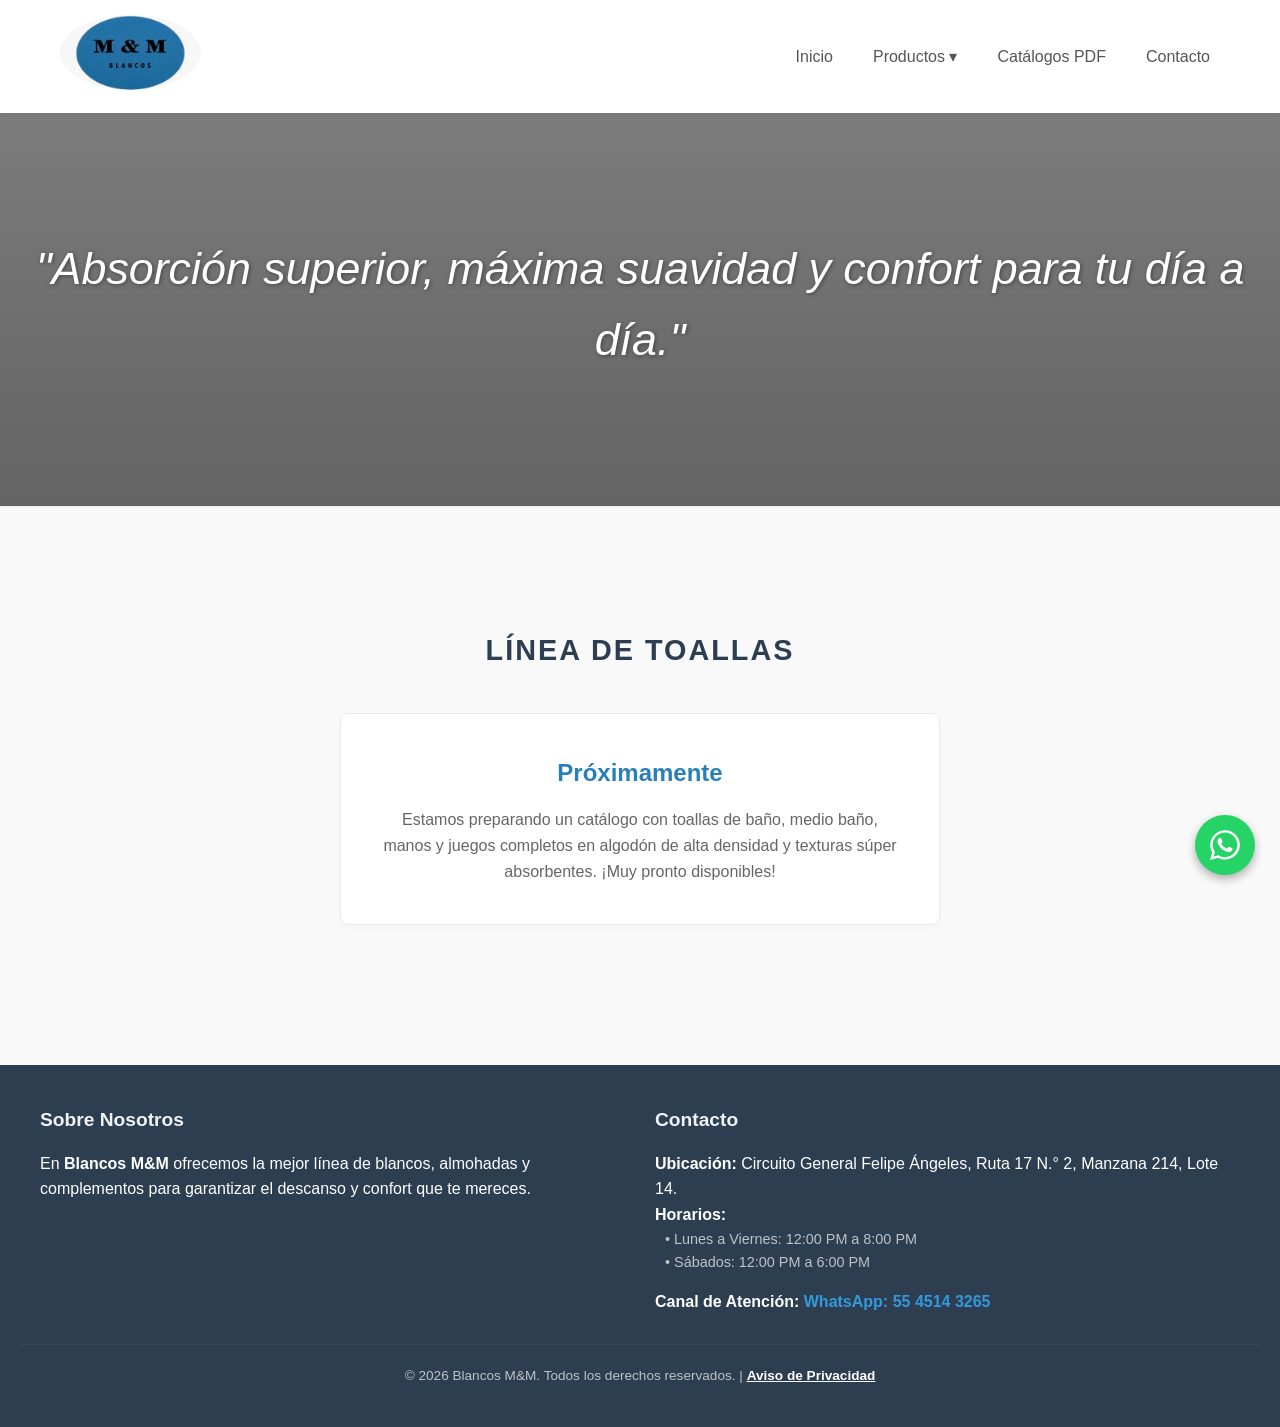
==== toallas.html @ c6380c53 "Add files via upload" ====
<!DOCTYPE html>
<html lang="es">
<head>
    <meta charset="UTF-8">
    <meta name="viewport" content="width=device-width, initial-scale=1.0">
    <title>Toallas - Blancos M&M</title>
    <link rel="stylesheet" href="estilos.css">
</head>
<body>

    <!-- MENÚ DE NAVEGACIÓN -->
   <header>
        <div class="header-container">
            <div class="logo-container">
                <a href="index.html">
                    <img src="image_222a88.jpg" alt="Blancos M&M" class="logo-img">
                </a>
            </div>

            <!-- Botón del menú desplegable (Menú Hamburguesa) -->
            <input type="checkbox" id="menu-toggle" class="menu-checkbox">
            <label for="menu-toggle" class="menu-icon">
                <span></span>
                <span></span>
                <span></span>
            </label>

            <!-- Menú de Navegación -->
            <nav class="nav-menu">
                <ul>
                    <li><a href="index.html">Inicio</a></li>
                    
                    <!-- Submenú Plegable para Productos -->
                    <li class="dropdown">
                        <a href="#" class="dropdown-btn">Productos ▾</a>
                        <ul class="dropdown-content">
                            <li><a href="sabanas.html">Sábanas</a></li>
                            <li><a href="edredones.html">Edredones</a></li>
                            <li><a href="almohadas.html">Almohadas</a></li>
                            <li><a href="cortinas.html">Cortinas</a></li>
                            <li><a href="toallas.html">Toallas</a></li>
                        </ul>
                    </li>

                    <li><a href="Catalogos.html">Catálogos PDF</a></li>
                    <li><a href="#contacto">Contacto</a></li>
                </ul>
            </nav>
        </div>
    </header>

  <!-- SECCIÓN PRINCIPAL / ESLOGAN DE TOALLAS CON FONDO PERSONALIZADO -->
    <section class="hero hero-toallas">
        <h2>"Absorción superior, máxima suavidad y confort para tu día a día."</h2>
    </section>

    <!-- PROXIMAMENTE -->
    <main class="featured-categories" style="padding: 60px 20px;">
        <h2 class="section-title">Línea de Toallas</h2>
        <div style="background: #ffffff; padding: 40px; border-radius: 8px; border: 1px solid #eaeaea; max-width: 600px; margin: 0 auto; text-align: center; box-shadow: 0 4px 6px rgba(0,0,0,0.02);">
            <h3 style="color: #2980b9; margin-bottom: 15px; font-size: 1.5rem;">Próximamente</h3>
            <p style="color: #666; line-height: 1.6;">Estamos preparando un catálogo con toallas de baño, medio baño, manos y juegos completos en algodón de alta densidad y texturas súper absorbentes. ¡Muy pronto disponibles!</p>
        </div>
    </main>

    <!-- BOTÓN FLOTANTE DE WHATSAPP -->
    <a href="https://wa.me/525545143265" class="whatsapp-floating-btn" target="_blank">
        <svg xmlns="http://www.w3.org/2000/svg" viewBox="0 0 448 512" class="whatsapp-icon"><path d="M380.9 97.1C339 55.1 283.2 32 223.9 32c-122.4 0-222 99.6-222 222 0 39.1 10.2 77.3 29.6 111L0 480l117.7-30.9c32.4 17.7 68.9 27 106.1 27h.1c122.3 0 224.1-99.6 224.1-222 0-59.3-25.2-115-67.1-157zm-157 341.6c-33.2 0-65.7-8.9-94-25.7l-6.7-4-69.8 18.3L72 359.2l-4.4-7c-18.5-29.4-28.2-63.3-28.2-98.2 0-101.7 82.8-184.5 184.6-184.5 49.3 0 95.6 19.2 130.4 54.1 34.8 34.9 56.2 81.2 56.1 130.5 0 101.8-84.9 184.6-186.6 184.6zm101.2-138.2c-5.5-2.8-32.8-16.2-37.9-18-5.1-1.9-8.8-2.8-12.5 2.8-3.7 5.6-14.3 18-17.6 21.8-3.2 3.7-6.5 4.2-12 1.4-32.6-16.3-54-29.1-75.5-66-5.7-9.8 5.7-9.1 16.3-30.3 1.8-3.7.9-6.9-.5-9.7-1.4-2.8-12.5-30.1-17.1-41.2-4.5-10.8-9.1-9.3-12.5-9.5-3.2-.2-6.9-.2-10.6-.2-3.7 0-9.7 1.4-14.8 6.9-5.1 5.6-19.4 19-19.4 46.3 0 27.3 19.9 53.7 22.6 57.4 2.8 3.7 39.1 59.7 94.8 83.8 35.2 15.2 49 16.5 66.6 13.9 10.7-1.6 32.8-13.4 37.4-26.4 4.6-13 4.6-24.1 3.2-26.4-1.3-2.5-5-3.9-10.5-6.6z"/></svg>
    </a>

    <!-- FOOTER -->
    <footer id="contacto">
        <div class="footer-container">
            <div class="footer-info">
                <h4>Sobre Nosotros</h4>
                <p>En <strong>Blancos M&M</strong> ofrecemos la mejor línea de blancos, almohadas y complementos para garantizar el descanso y confort que te mereces.</p>
            </div>
            <div class="footer-contact">
                <h4>Contacto</h4>
                <p><strong>Ubicación:</strong> Circuito General Felipe Ángeles, Ruta 17 N.° 2, Manzana 214, Lote 14.</p>
                <p><strong>Horarios:</strong></p>
                <p style="padding-left: 10px; font-size: 0.9rem; color: #bdc3c7;">• Lunes a Viernes: 12:00 PM a 8:00 PM</p>
                <p style="padding-left: 10px; font-size: 0.9rem; color: #bdc3c7; margin-bottom: 10px;">• Sábados: 12:00 PM a 6:00 PM</p>
                <p><strong>Canal de Atención:</strong> <a href="https://wa.me/525545143265" target="_blank">WhatsApp: 55 4514 3265</a></p>
            </div>
        </div>
      <div class="footer-bottom">
            <p>&copy; 2026 Blancos M&M. Todos los derechos reservados. | <strong><a href="privacidad.html" style="color: #ffffff; text-decoration: underline;">Aviso de Privacidad</a></strong></p>
        </div>
    </footer>

</body>
</html>
---- estilos.css ----
/* ==========================================
   1. ESTILOS GENERALES Y RESETEO
   ========================================== */
* {
    margin: 0;
    padding: 0;
    box-sizing: border-box;
    font-family: 'Segoe UI', Tahoma, Geneva, Verdana, sans-serif;
}

body {
    background-color: #f9f9f9;
    color: #333;
    line-height: 1.6;
}

/* ==========================================
   2. ENCABEZADO (HEADER) Y LOGOTIPO
   ========================================== */
header {
    background-color: #ffffff;
    box-shadow: 0 2px 10px rgba(0,0,0,0.05);
    position: sticky;
    top: 0;
    z-index: 1000;
}

.header-container {
    max-width: 1200px;
    margin: 0 auto;
    padding: 15px 20px;
    display: flex;
    justify-content: space-between;
    align-items: center;
    flex-wrap: wrap;
}

.logo-container {
    display: flex;
    align-items: center;
}

.logo-img {
    height: 75px; /* Controla la altura del óvalo del logo */
    width: auto;
    object-fit: contain;
    border-radius: 50% / 50%; /* Asegura que mantenga la geometría ovalada */
}

/* ==========================================
   3. MENÚ DE NAVEGACIÓN
   ========================================== */
nav ul {
    list-style: none;
    display: flex;
    gap: 20px;
}

nav a {
    text-decoration: none;
    color: #555;
    font-weight: 500;
    transition: color 0.3s;
    padding: 5px 10px;
}

/* Estado activo (página actual) y efecto Hover */
nav a:hover, nav a.active {
    color: #2980b9; /* Azul corporativo alineado al logo */
    border-bottom: 2px solid #2980b9;
}


/* ==========================================
   SECCIÓN HÉROE (ESLOGAN) - FONDO LOCAL
   ========================================== */
.hero {
    /* Mantenemos el filtro oscuro para legibilidad y llamamos a la imagen local */
    background: linear-gradient(rgba(0, 0, 0, 0.5), rgba(0, 0, 0, 0.6)), 
                url('FondoBlancosM&M.avif') 
                no-repeat center center/cover;
    padding: 120px 20px;
    text-align: center;
    border-bottom: 1px solid #eee;
}

.hero h2 {
    font-size: 2.8rem;
    color: #ffffff; /* CAMBIAMOS EL TEXTO A BLANCO para que contraste a la perfección con el fondo oscuro */
    font-style: italic;
    font-weight: 300;
    margin-bottom: 10px;
    text-shadow: 1px 1px 4px rgba(0, 0, 0, 0.4); /* Sombra sutil al texto para mayor legibilidad */
}

/* ==========================================
   5. SECCIÓN DE CATEGORÍAS (GRID)
   ========================================== */
.featured-categories {
    max-width: 1200px;
    margin: 60px auto;
    padding: 0 20px;
    text-align: center;
}

.section-title {
    font-size: 1.8rem;
    color: #2c3e50;
    margin-bottom: 40px;
    text-transform: uppercase;
    letter-spacing: 2px;
}

/* Rejilla adaptativa automática */
.categories-grid {
    display: grid;
    grid-template-columns: repeat(auto-fit, minmax(280px, 1fr));
    gap: 30px;
}

/* Tarjetas individuales de categorías */
.category-card {
    background: #ffffff;
    padding: 40px 20px;
    border-radius: 8px;
    box-shadow: 0 4px 6px rgba(0,0,0,0.02);
    transition: transform 0.3s, box-shadow 0.3s;
    border: 1px solid #eaeaea;
}

/* Efecto de elevación al pasar el mouse */
.category-card:hover {
    transform: translateY(-5px);
    box-shadow: 0 10px 20px rgba(0,0,0,0.05);
}

.category-card h3 {
    color: #2980b9;
    font-size: 1.4rem;
    margin-bottom: 15px;
}

.category-card p {
    color: #666;
    font-size: 0.95rem;
}

/* ==========================================
   6. PIE DE PÁGINA (FOOTER)
   ========================================== */
footer {
    background-color: #2c3e50;
    color: #ffffff;
    padding: 40px 20px;
    margin-top: 80px;
}

.footer-container {
    max-width: 1200px;
    margin: 0 auto;
    display: flex;
    justify-content: space-between;
    flex-wrap: wrap;
    gap: 30px;
}

.footer-info, .footer-contact {
    flex: 1;
    min-width: 250px;
}

.footer-info h4, .footer-contact h4 {
    font-size: 1.2rem;
    margin-bottom: 15px;
    color: #f1f2f6;
}

.footer-contact a {
    color: #3498db; /* Azul más claro para contraste sobre fondo oscuro */
    text-decoration: none;
    font-weight: bold;
    display: inline-block;
    margin-top: 5px;
}

.footer-bottom {
    text-align: center;
    margin-top: 30px;
    padding-top: 20px;
    border-top: 1px solid #34495e;
    font-size: 0.85rem;
    color: #bdc3c7;
}

/* ==========================================
   7. RESPONSIVE DESIGN (MEDIA QUERIES)
   ========================================== */
@media (max-width: 768px) {
    .header-container {
        flex-direction: column;
        gap: 15px;
    }
    
    nav ul {
        flex-wrap: wrap;
        justify-content: center;
    }
    
    .hero h2 {
        font-size: 1.8rem;
    }

}
 /* ==========================================
   8. BOTÓN FLOTANTE DE WHATSAPP
   ========================================== */
.whatsapp-floating-btn {
    position: fixed;
    width: 60px;
    height: 60px;
    bottom: 25px;
    right: 25px;
    background-color: #25D366; /* Verde oficial de WhatsApp */
    border-radius: 50%;
    display: flex;
    align-items: center;
    justify-content: center;
    box-shadow: 0px 4px 10px rgba(0, 0, 0, 0.3); /* Sombra difuminada más natural */
    z-index: 9999; /* Asegura que esté por encima de absolutamente todo */
    transition: transform 0.2s ease, background-color 0.2s ease;
}

/* Efecto al pasar el mouse */
.whatsapp-floating-btn:hover {
    transform: scale(1.05); /* Crecimiento sutil, no exagerado */
    background-color: #20ba5a; /* Variación oficial al interactuar */
}

/* Icono SVG interior */
.whatsapp-icon {
    width: 34px;
    height: 34px;
    fill: #ffffff; /* El teléfono y trazo interno en color blanco puro */
}
/* ==========================================
   MENÚ DESPLEGABLE Y NAVEGACIÓN REORGANIZADA
   ========================================== */

/* Checkbox oculto para el control del menú en móviles */
.menu-checkbox {
    display: none;
}

.menu-icon {
    display: none;
    flex-direction: column;
    justify-content: space-between;
    width: 30px;
    height: 21px;
    cursor: pointer;
}

.menu-icon span {
    display: block;
    height: 3px;
    width: 100%;
    background-color: #2c3e50;
    border-radius: 3px;
    transition: all 0.3s ease;
}

/* Submenú desplegable para "Productos" (Desktop) */
.dropdown {
    position: relative;
}

.dropdown-content {
    display: none;
    position: absolute;
    top: 100%;
    left: 0;
    background-color: #ffffff;
    min-width: 180px;
    box-shadow: 0px 8px 16px rgba(0,0,0,0.1);
    border-radius: 4px;
    padding: 10px 0;
    z-index: 1000;
}

.dropdown-content li {
    display: block;
    margin: 0;
}

.dropdown-content li a {
    padding: 10px 20px;
    display: block;
    color: #333333;
    font-size: 0.95rem;
}

.dropdown-content li a:hover {
    background-color: #f5f5f5;
    color: #2980b9;
}

/* Mostrar submenú al pasar el cursor (Hover) */
.dropdown:hover .dropdown-content {
    display: block;
}

/* ==========================================
   ADAPTATIVO PARA CELULARES (Móviles)
   ========================================== */
@media (max-width: 768px) {
    .menu-icon {
        display: flex; /* Muestra el icono de tres rayitas */
    }

    .nav-menu {
        display: none; /* Oculta el menú por defecto en pantallas chicas */
        width: 100%;
        position: absolute;
        top: 100%;
        left: 0;
        background-color: #ffffff;
        box-shadow: 0px 10px 15px rgba(0,0,0,0.1);
        padding: 20px 0;
    }

    .nav-menu ul {
        flex-direction: column;
        align-items: center;
        gap: 15px;
    }

    /* Mostrar menú al presionar el botón hamburguesa */
    .menu-checkbox:checked ~ .nav-menu {
        display: block;
    }

    .dropdown-content {
        position: static;
        box-shadow: none;
        background-color: #f9f9f9;
        text-align: center;
    }
    
}
/* ==========================================
   EFECTO HOVER E INFORMACIÓN DESPLEGABLE EN SÁBANAS
   ========================================== */

/* Contenedor relativo para posicionar la capa */
.product-img-wrapper {
    position: relative;
    overflow: hidden;
}

/* Capa oscura superpuesta que aparece al pasar el cursor */
.product-overlay {
    position: absolute;
    top: 0;
    left: 0;
    width: 100%;
    height: 100%;
    background: rgba(44, 62, 80, 0.92); /* Azul oscuro corporativo con transparencia */
    color: #ffffff;
    display: flex;
    flex-direction: column;
    justify-content: center;
    align-items: center;
    padding: 20px;
    box-sizing: border-box;
    opacity: 0; /* Oculto por defecto */
    transition: opacity 0.3s ease-in-out;
    text-align: center;
}

/* Mostrar la capa al pasar el ratón */
.product-card:hover .product-overlay {
    opacity: 1;
}

.product-overlay p {
    margin: 4px 0;
    font-size: 0.9rem;
    color: #ecf0f1;
}

.product-overlay strong {
    color: #3498db;
}

/* Botón directo a WhatsApp dentro de la tarjeta */
.btn-ws-card {
    display: inline-block;
    margin-top: 12px;
    padding: 8px 14px;
    background-color: #25D366;
    color: #ffffff !important;
    text-decoration: none;
    font-size: 0.85rem;
    font-weight: bold;
    border-radius: 4px;
    transition: background-color 0.2s ease, transform 0.2s ease;
}

.btn-ws-card:hover {
    background-color: #20ba5a;
    transform: scale(1.03);
}
/* ==========================================
   FONDO PERSONALIZADO PARA SECCIÓN SÁBANAS
   ========================================== */
.hero-sabanas {
    background: linear-gradient(rgba(0, 0, 0, 0.5), rgba(0, 0, 0, 0.6)), 
                url('FondoSabanas.png') 
                no-repeat center center/cover !important;
}

/* ==========================================
   FONDO PERSONALIZADO PARA SECCIÓN EDREDONES
   ========================================== */
.hero-edredones {
    background: linear-gradient(rgba(0, 0, 0, 0.5), rgba(0, 0, 0, 0.6)), 
                url('FondoEdredones.png') 
                no-repeat center center/cover !important;
}

/* ==========================================
   FONDO PERSONALIZADO PARA SECCIÓN ALMOHADAS
   ========================================== */
.hero-almohadas {
    background: linear-gradient(rgba(0, 0, 0, 0.5), rgba(0, 0, 0, 0.6)), 
                url('FondoAlmohadas.png') 
                no-repeat center center/cover !important;
}

/* ==========================================
   FONDO PERSONALIZADO PARA SECCIÓN CORTINAS
   ========================================== */
.hero-cortinas {
    background: linear-gradient(rgba(0, 0, 0, 0.5), rgba(0, 0, 0, 0.6)), 
                url('FondoCortinas.png') 
                no-repeat center center/cover !important;
}

/* ==========================================
   FONDO PERSONALIZADO PARA SECCIÓN TOALLAS
   ========================================== */
.hero-toallas {
    background: linear-gradient(rgba(0, 0, 0, 0.5), rgba(0, 0, 0, 0.6)), 
                url('FondoToallas.png') 
                no-repeat center center/cover !important;
}
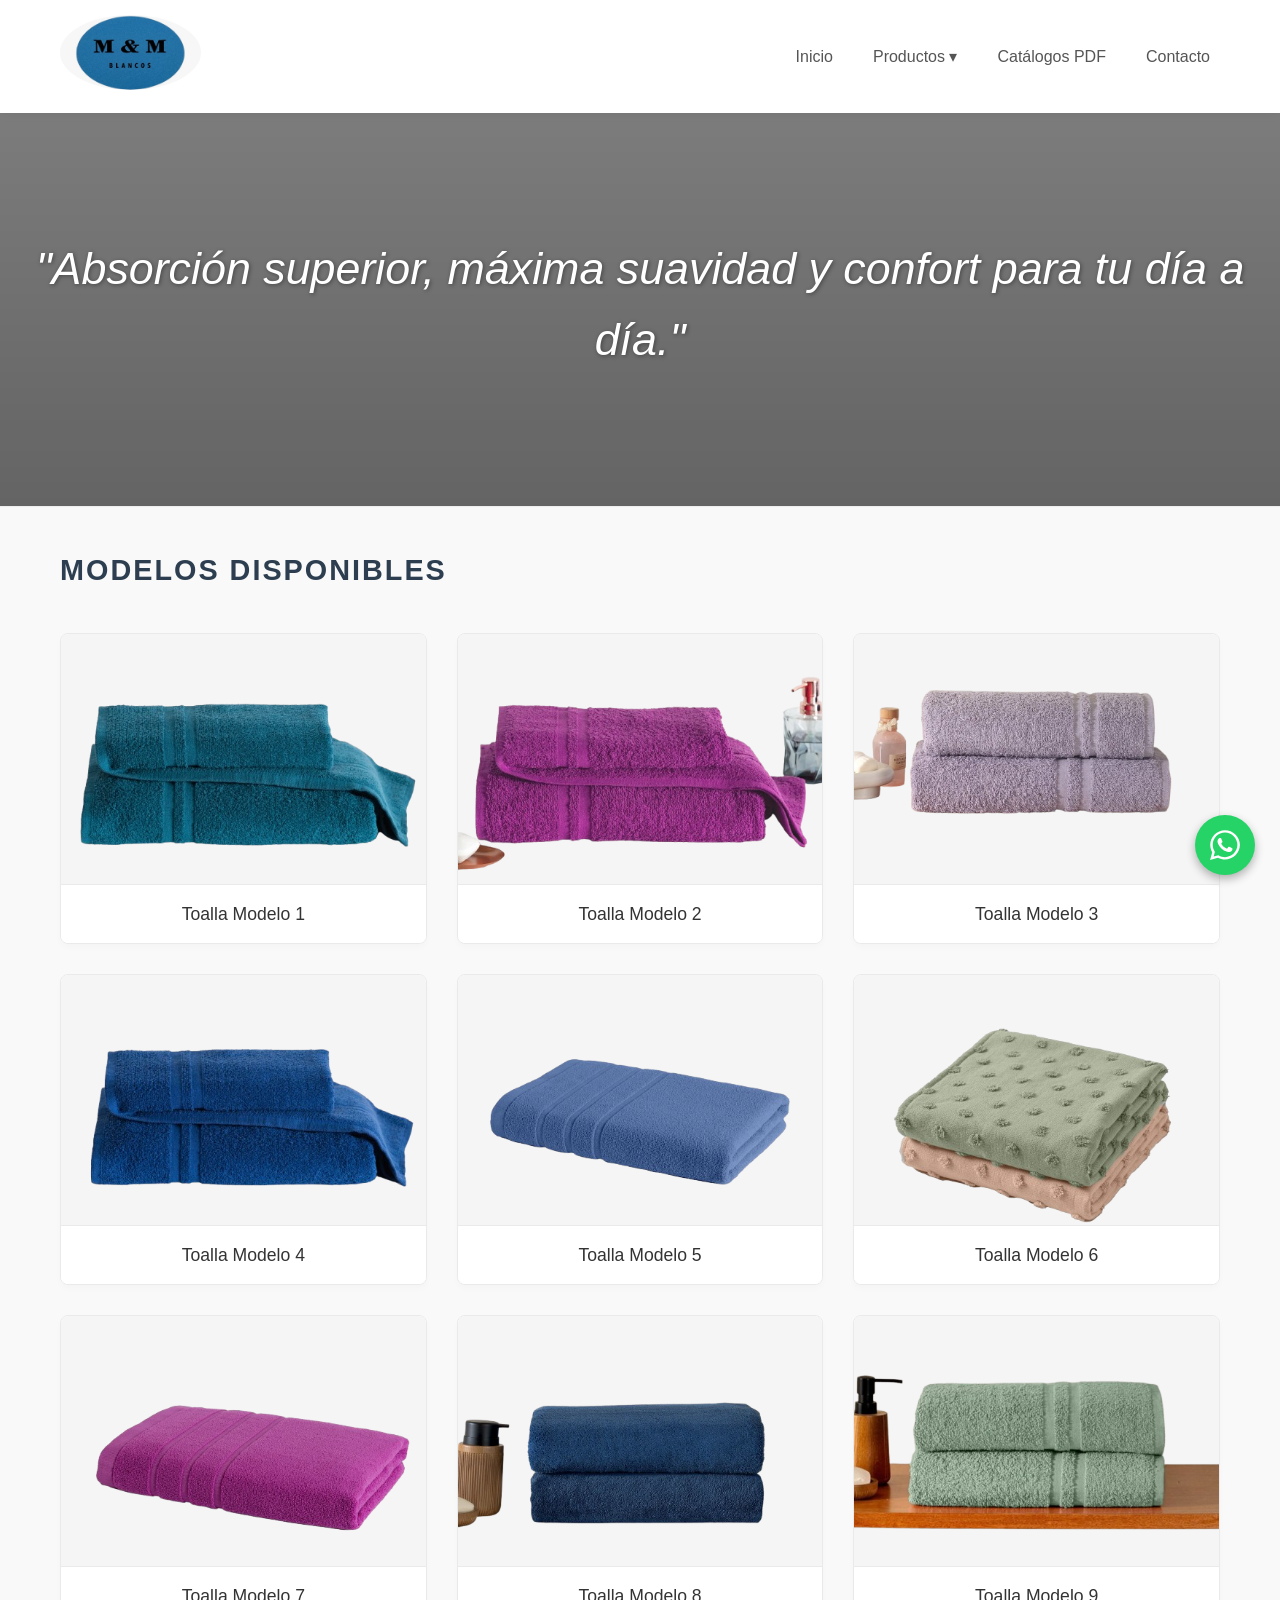
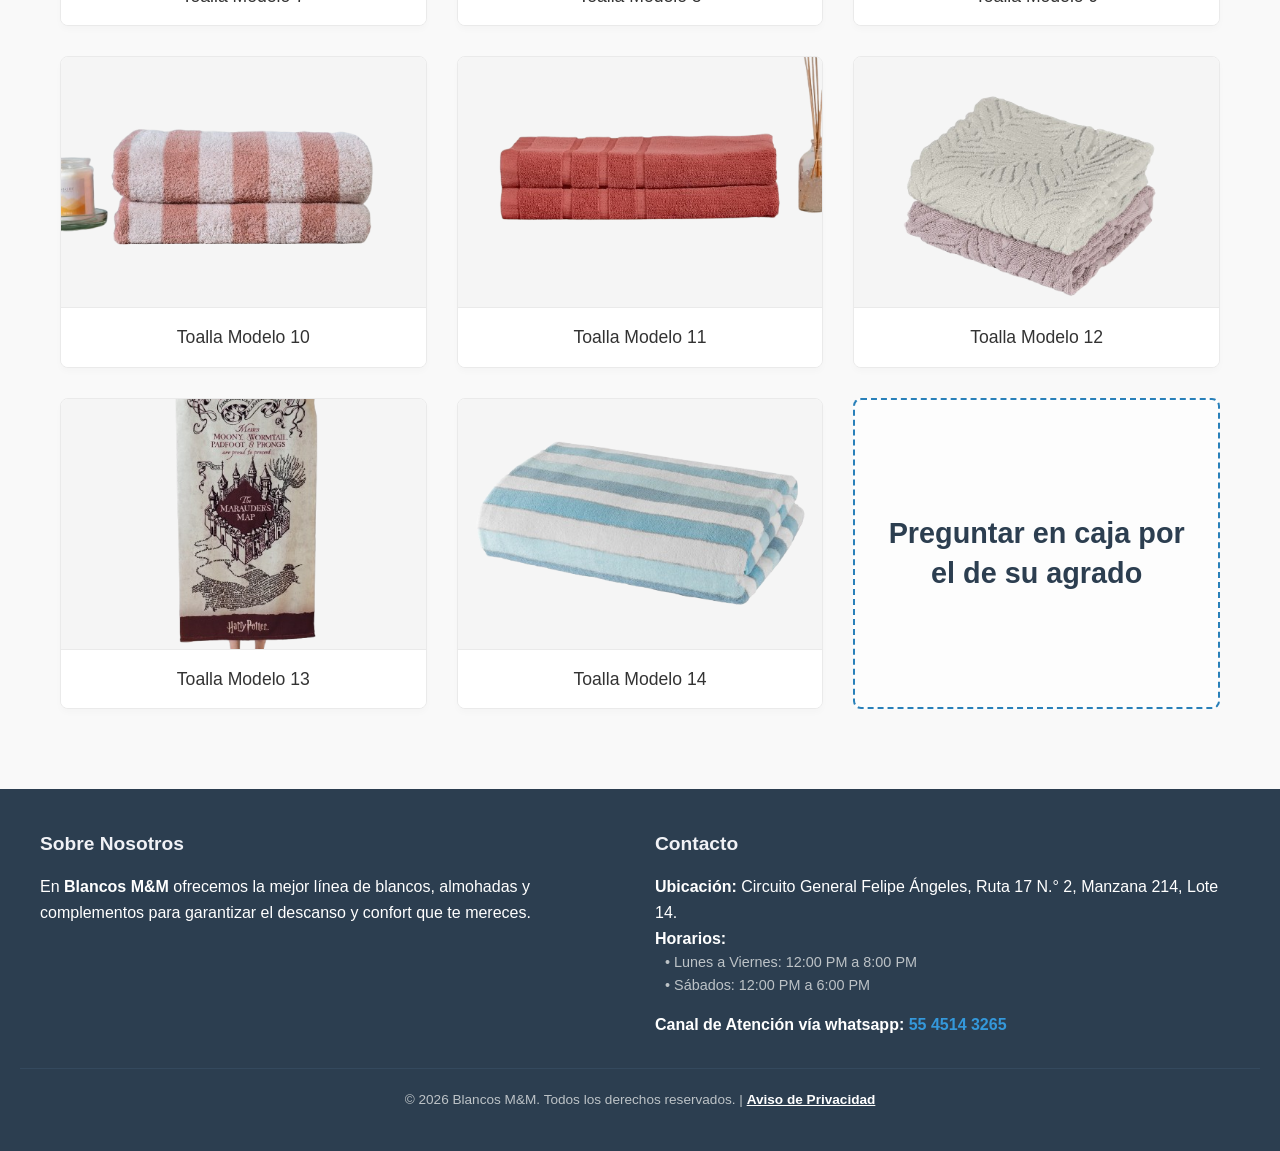
==== commit 1a325712: "Se actualiza seccion de Toallas gg" ====
--- a/toallas.html
+++ b/toallas.html
@@ -4,12 +4,94 @@
     <meta charset="UTF-8">
     <meta name="viewport" content="width=device-width, initial-scale=1.0">
     <title>Toallas - Blancos M&M</title>
+    <!-- Enlazamos al archivo central de estilos -->
     <link rel="stylesheet" href="estilos.css">
+    <style>
+        /* Estilos específicos para la sección del catálogo de toallas */
+        .catalog-container {
+            max-width: 1200px;
+            margin: 40px auto;
+            padding: 0 20px;
+        }
+
+        .catalog-grid {
+            display: grid;
+            grid-template-columns: repeat(auto-fit, minmax(280px, 1fr));
+            gap: 30px;
+            align-items: stretch;
+        }
+
+        .product-card {
+            background: #ffffff;
+            border: 1px solid #eaeaea;
+            border-radius: 8px;
+            overflow: hidden;
+            box-shadow: 0 4px 6px rgba(0,0,0,0.02);
+            display: flex;
+            flex-direction: column;
+            transition: transform 0.3s, box-shadow 0.3s;
+        }
+
+        .product-card:hover {
+            transform: translateY(-5px);
+            box-shadow: 0 10px 20px rgba(0,0,0,0.05);
+        }
+
+        .product-img-wrapper {
+            width: 100%;
+            height: 250px;
+            background-color: #f5f5f5;
+            display: flex;
+            align-items: center;
+            justify-content: center;
+            overflow: hidden;
+        }
+
+        .product-img {
+            width: 100%;
+            height: 100%;
+            object-fit: cover;
+        }
+
+        .product-info {
+            padding: 15px;
+            text-align: center;
+            border-top: 1px solid #eaeaea;
+            background: #ffffff;
+            margin-top: auto;
+        }
+
+        .product-info h3 {
+            font-size: 1.1rem;
+            color: #333;
+            font-weight: 500;
+        }
+
+        /* Tarjeta especial de aviso en caja */
+        .notice-card {
+            background: #fdfdfd;
+            border: 2px dashed #2980b9;
+            border-radius: 8px;
+            padding: 40px 20px;
+            display: flex;
+            align-items: center;
+            justify-content: center;
+            text-align: center;
+            min-height: 250px;
+        }
+
+        .notice-card h2 {
+            font-size: 1.8rem;
+            color: #2c3e50;
+            font-weight: 600;
+            line-height: 1.4;
+        }
+    </style>
 </head>
 <body>
 
-    <!-- MENÚ DE NAVEGACIÓN -->
-   <header>
+    <!-- MENÚ DE NAVEGACIÓN PRINCIPAL -->
+    <header>
         <div class="header-container">
             <div class="logo-container">
                 <a href="index.html">
@@ -49,24 +131,233 @@
         </div>
     </header>
 
-  <!-- SECCIÓN PRINCIPAL / ESLOGAN DE TOALLAS CON FONDO PERSONALIZADO -->
+    <!-- SECCIÓN PRINCIPAL CON FONDO PERSONALIZADO -->
     <section class="hero hero-toallas">
         <h2>"Absorción superior, máxima suavidad y confort para tu día a día."</h2>
     </section>
 
-    <!-- PROXIMAMENTE -->
-    <main class="featured-categories" style="padding: 60px 20px;">
-        <h2 class="section-title">Línea de Toallas</h2>
-        <div style="background: #ffffff; padding: 40px; border-radius: 8px; border: 1px solid #eaeaea; max-width: 600px; margin: 0 auto; text-align: center; box-shadow: 0 4px 6px rgba(0,0,0,0.02);">
-            <h3 style="color: #2980b9; margin-bottom: 15px; font-size: 1.5rem;">Próximamente</h3>
-            <p style="color: #666; line-height: 1.6;">Estamos preparando un catálogo con toallas de baño, medio baño, manos y juegos completos en algodón de alta densidad y texturas súper absorbentes. ¡Muy pronto disponibles!</p>
+    <!-- CATÁLOGO DE TOALLAS -->
+    <main class="catalog-container">
+        <h2 class="section-title">Modelos Disponibles</h2>
+        
+        <div class="catalog-grid">
+            
+            <!-- Toalla 1 -->
+            <div class="product-card">
+                <div class="product-img-wrapper">
+                    <img src="toalla1.png" alt="Toalla Modelo 1" class="product-img">
+                    <div class="product-overlay">
+                        <p><strong>Material:</strong> 100% Algodón Premium</p>
+                        <p><strong>Tamaño:</strong> Medio Baño / Baño Completo</p>
+                        <a href="https://wa.me/525545143265?text=Hola,%20me%20interesa%20información%20de%20la%20Toalla%20Modelo%201" target="_blank" class="btn-ws-card">Pide la tuya por WhatsApp</a>
+                    </div>
+                </div>
+                <div class="product-info">
+                    <h3>Toalla Modelo 1</h3>
+                </div>
+            </div>
+
+            <!-- Toalla 2 -->
+            <div class="product-card">
+                <div class="product-img-wrapper">
+                    <img src="toalla2.png" alt="Toalla Modelo 2" class="product-img">
+                    <div class="product-overlay">
+                        <p><strong>Material:</strong> Algodón Peinado Alta Absorción</p>
+                        <p><strong>Tamaño:</strong> Medio Baño / Baño Completo</p>
+                        <a href="https://wa.me/525545143265?text=Hola,%20me%20interesa%20información%20de%20la%20Toalla%20Modelo%202" target="_blank" class="btn-ws-card">Pide la tuya por WhatsApp</a>
+                    </div>
+                </div>
+                <div class="product-info">
+                    <h3>Toalla Modelo 2</h3>
+                </div>
+            </div>
+
+            <!-- Toalla 3 -->
+            <div class="product-card">
+                <div class="product-img-wrapper">
+                    <img src="toalla3.png" alt="Toalla Modelo 3" class="product-img">
+                    <div class="product-overlay">
+                        <p><strong>Material:</strong> Microfibra Ultra Absorbente</p>
+                        <p><strong>Tamaño:</strong> Medio Baño</p>
+                        <a href="https://wa.me/525545143265?text=Hola,%20me%20interesa%20información%20de%20la%20Toalla%20Modelo%203" target="_blank" class="btn-ws-card">Pide la tuya por WhatsApp</a>
+                    </div>
+                </div>
+                <div class="product-info">
+                    <h3>Toalla Modelo 3</h3>
+                </div>
+            </div>
+
+            <!-- Toalla 4 -->
+            <div class="product-card">
+                <div class="product-img-wrapper">
+                    <img src="toalla4.png" alt="Toalla Modelo 4" class="product-img">
+                    <div class="product-overlay">
+                        <p><strong>Material:</strong> 100% Algodón Soft</p>
+                        <p><strong>Tamaño:</strong> Baño Completo / Jacquard</p>
+                        <a href="https://wa.me/525545143265?text=Hola,%20me%20interesa%20información%20de%20la%20Toalla%20Modelo%204" target="_blank" class="btn-ws-card">Pide la tuya por WhatsApp</a>
+                    </div>
+                </div>
+                <div class="product-info">
+                    <h3>Toalla Modelo 4</h3>
+                </div>
+            </div>
+
+            <!-- Toalla 5 -->
+            <div class="product-card">
+                <div class="product-img-wrapper">
+                    <img src="toalla5.png" alt="Toalla Modelo 5" class="product-img">
+                    <div class="product-overlay">
+                        <p><strong>Material:</strong> Algodón Felpa Suave</p>
+                        <p><strong>Tamaño:</strong> Medio Baño / Baño Completo</p>
+                        <a href="https://wa.me/525545143265?text=Hola,%20me%20interesa%20información%20de%20la%20Toalla%20Modelo%205" target="_blank" class="btn-ws-card">Pide la tuya por WhatsApp</a>
+                    </div>
+                </div>
+                <div class="product-info">
+                    <h3>Toalla Modelo 5</h3>
+                </div>
+            </div>
+
+            <!-- Toalla 6 -->
+            <div class="product-card">
+                <div class="product-img-wrapper">
+                    <img src="toalla6.png" alt="Toalla Modelo 6" class="product-img">
+                    <div class="product-overlay">
+                        <p><strong>Material:</strong> 100% Algodón Hotelera</p>
+                        <p><strong>Tamaño:</strong> Baño Completo Ultra Fino</p>
+                        <a href="https://wa.me/525545143265?text=Hola,%20me%20interesa%20información%20de%20la%20Toalla%20Modelo%206" target="_blank" class="btn-ws-card">Pide la tuya por WhatsApp</a>
+                    </div>
+                </div>
+                <div class="product-info">
+                    <h3>Toalla Modelo 6</h3>
+                </div>
+            </div>
+
+            <!-- Toalla 7 -->
+            <div class="product-card">
+                <div class="product-img-wrapper">
+                    <img src="toalla7.png" alt="Toalla Modelo 7" class="product-img">
+                    <div class="product-overlay">
+                        <p><strong>Material:</strong> Microfibra Secado Rápido</p>
+                        <p><strong>Tamaño:</strong> Medio Baño</p>
+                        <a href="https://wa.me/525545143265?text=Hola,%20me%20interesa%20información%20de%20la%20Toalla%20Modelo%207" target="_blank" class="btn-ws-card">Pide la tuya por WhatsApp</a>
+                    </div>
+                </div>
+                <div class="product-info">
+                    <h3>Toalla Modelo 7</h3>
+                </div>
+            </div>
+
+            <!-- Toalla 8 -->
+            <div class="product-card">
+                <div class="product-img-wrapper">
+                    <img src="toalla8.png" alt="Toalla Modelo 8" class="product-img">
+                    <div class="product-overlay">
+                        <p><strong>Material:</strong> Algodón Texturizado</p>
+                        <p><strong>Tamaño:</strong> Medio Baño / Baño Completo</p>
+                        <a href="https://wa.me/525545143265?text=Hola,%20me%20interesa%20información%20de%20la%20Toalla%20Modelo%208" target="_blank" class="btn-ws-card">Pide la tuya por WhatsApp</a>
+                    </div>
+                </div>
+                <div class="product-info">
+                    <h3>Toalla Modelo 8</h3>
+                </div>
+            </div>
+
+            <!-- Toalla 9 -->
+            <div class="product-card">
+                <div class="product-img-wrapper">
+                    <img src="toalla9.png" alt="Toalla Modelo 9" class="product-img">
+                    <div class="product-overlay">
+                        <p><strong>Material:</strong> 100% Algodón Soft</p>
+                        <p><strong>Tamaño:</strong> Baño Completo</p>
+                        <a href="https://wa.me/525545143265?text=Hola,%20me%20interesa%20información%20de%20la%20Toalla%20Modelo%209" target="_blank" class="btn-ws-card">Pide la tuya por WhatsApp</a>
+                    </div>
+                </div>
+                <div class="product-info">
+                    <h3>Toalla Modelo 9</h3>
+                </div>
+            </div>
+
+            <!-- Toalla 10 -->
+            <div class="product-card">
+                <div class="product-img-wrapper">
+                    <img src="toalla10.png" alt="Toalla Modelo 10" class="product-img">
+                    <div class="product-overlay">
+                        <p><strong>Material:</strong> Algodón Felpa Premium</p>
+                        <p><strong>Tamaño:</strong> Medio Baño / Baño Completo</p>
+                        <a href="https://wa.me/525545143265?text=Hola,%20me%20interesa%20información%20de%20la%20Toalla%20Modelo%2010" target="_blank" class="btn-ws-card">Pide la tuya por WhatsApp</a>
+                    </div>
+                </div>
+                <div class="product-info">
+                    <h3>Toalla Modelo 10</h3>
+                </div>
+            </div>
+
+            <!-- Toalla 11 -->
+            <div class="product-card">
+                <div class="product-img-wrapper">
+                    <img src="toalla11.png" alt="Toalla Modelo 11" class="product-img">
+                    <div class="product-overlay">
+                        <p><strong>Material:</strong> Microfibra Suave</p>
+                        <p><strong>Tamaño:</strong> Medio Baño</p>
+                        <a href="https://wa.me/525545143265?text=Hola,%20me%20interesa%20información%20de%20la%20Toalla%20Modelo%2011" target="_blank" class="btn-ws-card">Pide la tuya por WhatsApp</a>
+                    </div>
+                </div>
+                <div class="product-info">
+                    <h3>Toalla Modelo 11</h3>
+                </div>
+            </div>
+
+            <!-- Toalla 12 -->
+            <div class="product-card">
+                <div class="product-img-wrapper">
+                    <img src="toalla12.png" alt="Toalla Modelo 12" class="product-img">
+                    <div class="product-overlay">
+                        <p><strong>Material:</strong> 100% Algodón de Lujo</p>
+                        <p><strong>Tamaño:</strong> Baño Completo / Extra Grande</p>
+                        <a href="https://wa.me/525545143265?text=Hola,%20me%20interesa%20información%20de%20la%20Toalla%20Modelo%2012" target="_blank" class="btn-ws-card">Pide la tuya por WhatsApp</a>
+                    </div>
+                </div>
+                <div class="product-info">
+                    <h3>Toalla Modelo 12</h3>
+                </div>
+            </div>
+
+            <!-- Toalla 13 -->
+            <div class="product-card">
+                <div class="product-img-wrapper">
+                    <img src="toalla13.png" alt="Toalla Modelo 13" class="product-img">
+                    <div class="product-overlay">
+                        <p><strong>Material:</strong> Algodón Peinado de Alta C density</p>
+                        <p><strong>Tamaño:</strong> Medio Baño / Baño Completo</p>
+                        <a href="https://wa.me/525545143265?text=Hola,%20me%20interesa%20información%20de%20la%20Toalla%20Modelo%2013" target="_blank" class="btn-ws-card">Pide la tuya por WhatsApp</a>
+                    </div>
+                </div>
+                <div class="product-info">
+                    <h3>Toalla Modelo 13</h3>
+                </div>
+            </div>
+
+            <!-- Toalla 14 -->
+            <div class="product-card">
+                <div class="product-img-wrapper">
+                    <img src="toalla14.png" alt="Toalla Modelo 14" class="product-img">
+                    <div class="product-overlay">
+                        <p><strong>Material:</strong> 100% Algodón Confort</p>
+                        <p><strong>Tamaño:</strong> Baño Completo</p>
+                        <a href="https://wa.me/525545143265?text=Hola,%20me%20interesa%20información%20de%20la%20Toalla%20Modelo%2014" target="_blank" class="btn-ws-card">Pide la tuya por WhatsApp</a>
+                    </div>
+                </div>
+                <div class="product-info">
+                    <h3>Toalla Modelo 14</h3>
+                </div>
+            </div>
+
+            <div class="notice-card">
+                <h2>Preguntar en caja por el de su agrado</h2>
+            </div>
+
         </div>
     </main>
-
-    <!-- BOTÓN FLOTANTE DE WHATSAPP -->
-    <a href="https://wa.me/525545143265" class="whatsapp-floating-btn" target="_blank">
-        <svg xmlns="http://www.w3.org/2000/svg" viewBox="0 0 448 512" class="whatsapp-icon"><path d="M380.9 97.1C339 55.1 283.2 32 223.9 32c-122.4 0-222 99.6-222 222 0 39.1 10.2 77.3 29.6 111L0 480l117.7-30.9c32.4 17.7 68.9 27 106.1 27h.1c122.3 0 224.1-99.6 224.1-222 0-59.3-25.2-115-67.1-157zm-157 341.6c-33.2 0-65.7-8.9-94-25.7l-6.7-4-69.8 18.3L72 359.2l-4.4-7c-18.5-29.4-28.2-63.3-28.2-98.2 0-101.7 82.8-184.5 184.6-184.5 49.3 0 95.6 19.2 130.4 54.1 34.8 34.9 56.2 81.2 56.1 130.5 0 101.8-84.9 184.6-186.6 184.6zm101.2-138.2c-5.5-2.8-32.8-16.2-37.9-18-5.1-1.9-8.8-2.8-12.5 2.8-3.7 5.6-14.3 18-17.6 21.8-3.2 3.7-6.5 4.2-12 1.4-32.6-16.3-54-29.1-75.5-66-5.7-9.8 5.7-9.1 16.3-30.3 1.8-3.7.9-6.9-.5-9.7-1.4-2.8-12.5-30.1-17.1-41.2-4.5-10.8-9.1-9.3-12.5-9.5-3.2-.2-6.9-.2-10.6-.2-3.7 0-9.7 1.4-14.8 6.9-5.1 5.6-19.4 19-19.4 46.3 0 27.3 19.9 53.7 22.6 57.4 2.8 3.7 39.1 59.7 94.8 83.8 35.2 15.2 49 16.5 66.6 13.9 10.7-1.6 32.8-13.4 37.4-26.4 4.6-13 4.6-24.1 3.2-26.4-1.3-2.5-5-3.9-10.5-6.6z"/></svg>
-    </a>
 
     <!-- FOOTER -->
     <footer id="contacto">
@@ -75,19 +366,24 @@
                 <h4>Sobre Nosotros</h4>
                 <p>En <strong>Blancos M&M</strong> ofrecemos la mejor línea de blancos, almohadas y complementos para garantizar el descanso y confort que te mereces.</p>
             </div>
-            <div class="footer-contact">
+           <div class="footer-contact">
                 <h4>Contacto</h4>
                 <p><strong>Ubicación:</strong> Circuito General Felipe Ángeles, Ruta 17 N.° 2, Manzana 214, Lote 14.</p>
                 <p><strong>Horarios:</strong></p>
                 <p style="padding-left: 10px; font-size: 0.9rem; color: #bdc3c7;">• Lunes a Viernes: 12:00 PM a 8:00 PM</p>
                 <p style="padding-left: 10px; font-size: 0.9rem; color: #bdc3c7; margin-bottom: 10px;">• Sábados: 12:00 PM a 6:00 PM</p>
-                <p><strong>Canal de Atención:</strong> <a href="https://wa.me/525545143265" target="_blank">WhatsApp: 55 4514 3265</a></p>
+                <p><strong>Canal de Atención vía whatsapp:</strong> <a href="https://wa.me/525545143265" target="_blank">55 4514 3265</a></p>
             </div>
         </div>
-      <div class="footer-bottom">
+       <div class="footer-bottom">
             <p>&copy; 2026 Blancos M&M. Todos los derechos reservados. | <strong><a href="privacidad.html" style="color: #ffffff; text-decoration: underline;">Aviso de Privacidad</a></strong></p>
         </div>
     </footer>
 
+    <!-- BOTÓN FLOTANTE DE WHATSAPP -->
+    <a href="https://wa.me/525545143265" class="whatsapp-floating-btn" target="_blank">
+        <svg xmlns="http://www.w3.org/2000/svg" viewBox="0 0 448 512" class="whatsapp-icon"><path d="M380.9 97.1C339 55.1 283.2 32 223.9 32c-122.4 0-222 99.6-222 222 0 39.1 10.2 77.3 29.6 111L0 480l117.7-30.9c32.4 17.7 68.9 27 106.1 27h.1c122.3 0 224.1-99.6 224.1-222 0-59.3-25.2-115-67.1-157zm-157 341.6c-33.2 0-65.7-8.9-94-25.7l-6.7-4-69.8 18.3L72 359.2l-4.4-7c-18.5-29.4-28.2-63.3-28.2-98.2 0-101.7 82.8-184.5 184.6-184.5 49.3 0 95.6 19.2 130.4 54.1 34.8 34.9 56.2 81.2 56.1 130.5 0 101.8-84.9 184.6-186.6 184.6zm101.2-138.2c-5.5-2.8-32.8-16.2-37.9-18-5.1-1.9-8.8-2.8-12.5 2.8-3.7 5.6-14.3 18-17.6 21.8-3.2 3.7-6.5 4.2-12 1.4-32.6-16.3-54-29.1-75.5-66-5.7-9.8 5.7-9.1 16.3-30.3 1.8-3.7.9-6.9-.5-9.7-1.4-2.8-12.5-30.1-17.1-41.2-4.5-10.8-9.1-9.3-12.5-9.5-3.2-.2-6.9-.2-10.6-.2-3.7 0-9.7 1.4-14.8 6.9-5.1 5.6-19.4 19-19.4 46.3 0 27.3 19.9 53.7 22.6 57.4 2.8 3.7 39.1 59.7 94.8 83.8 35.2 15.2 49 16.5 66.6 13.9 10.7-1.6 32.8-13.4 37.4-26.4 4.6-13 4.6-24.1 3.2-26.4-1.3-2.5-5-3.9-10.5-6.6z"/></svg>
+    </a>
+
 </body>
 </html>
